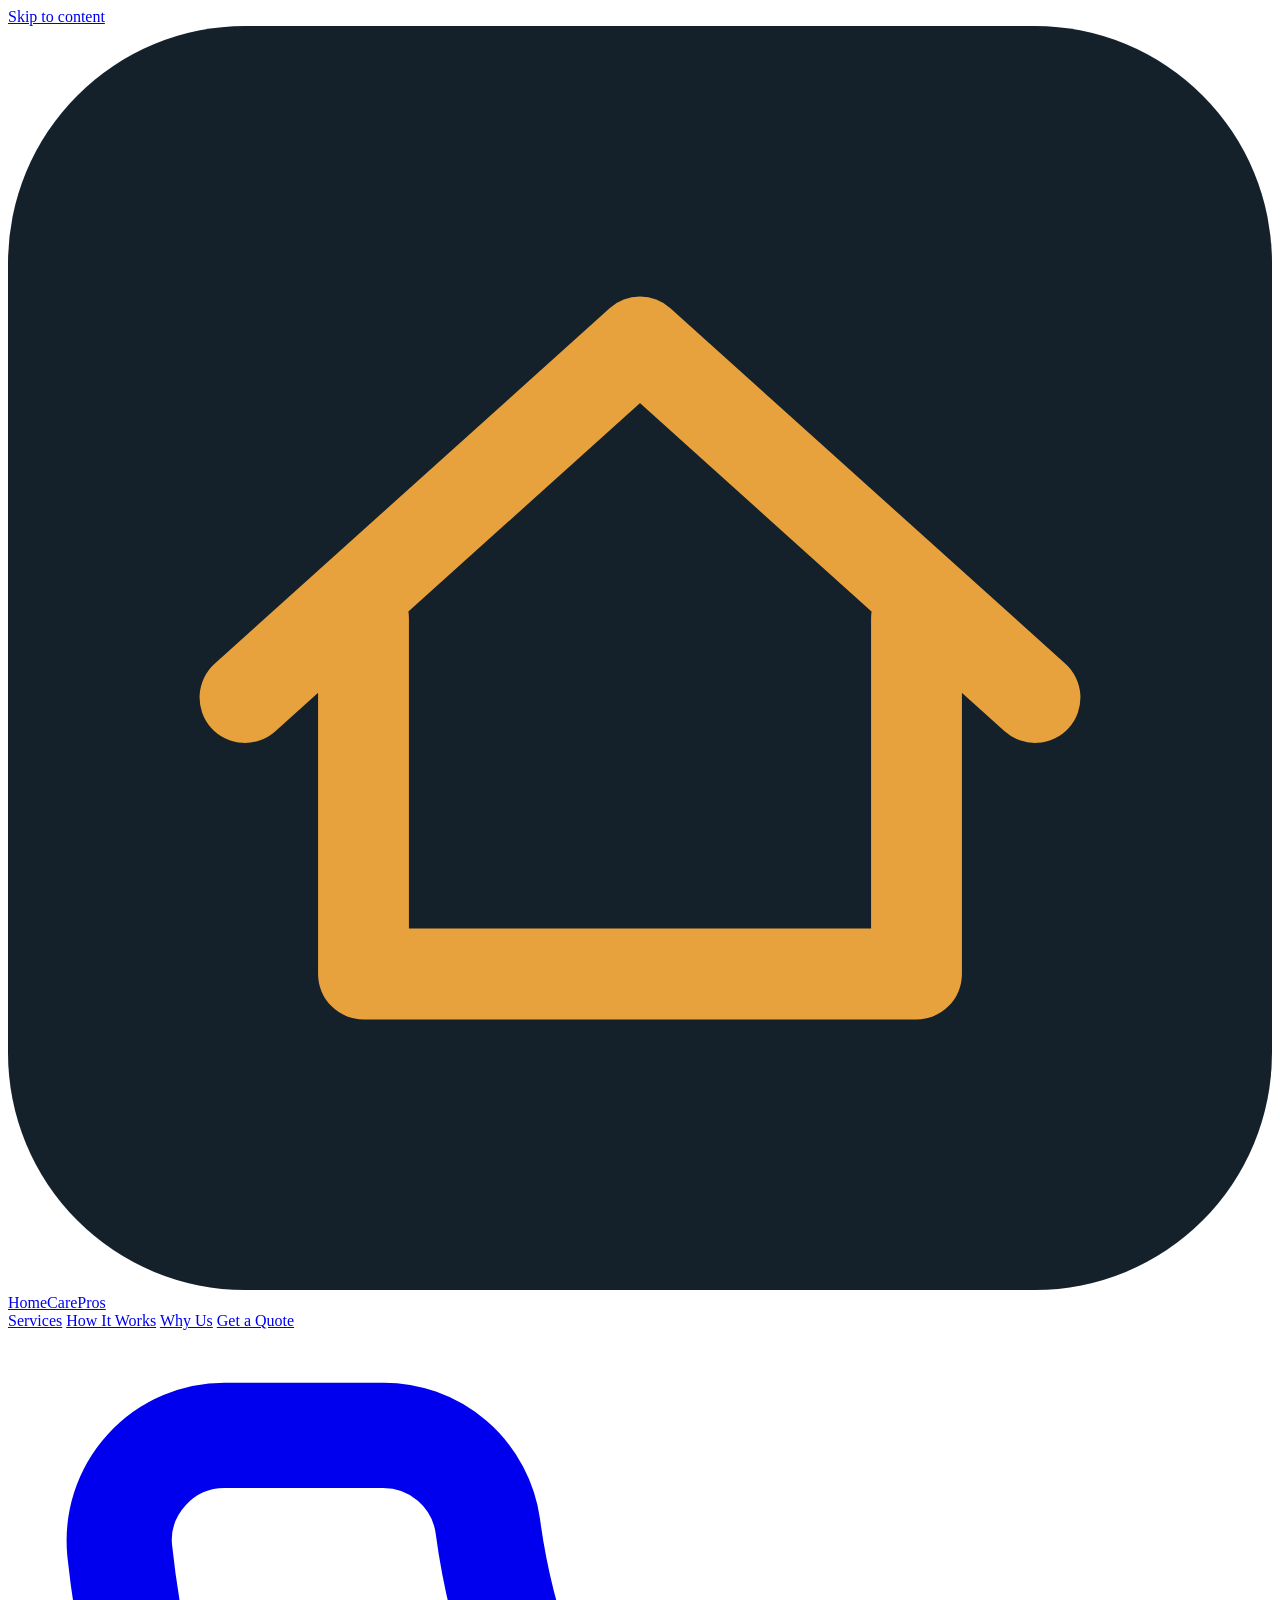
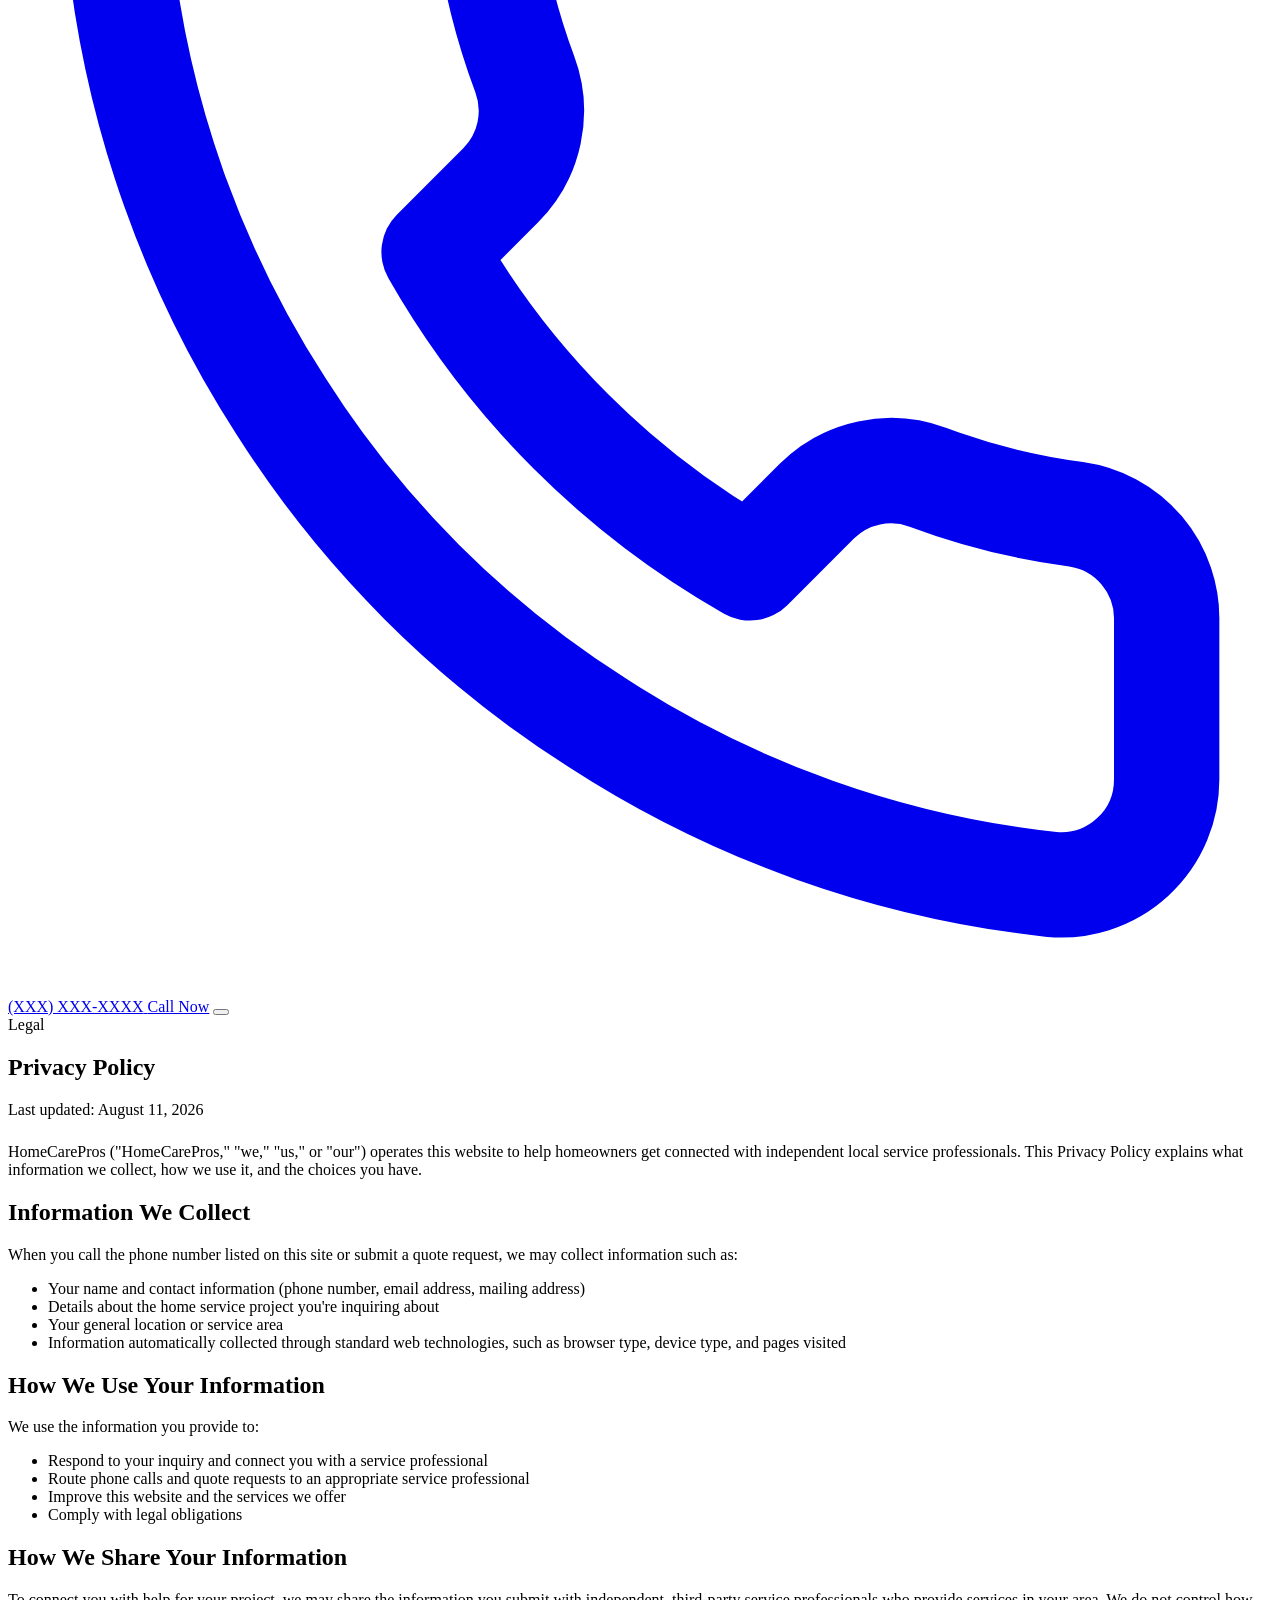
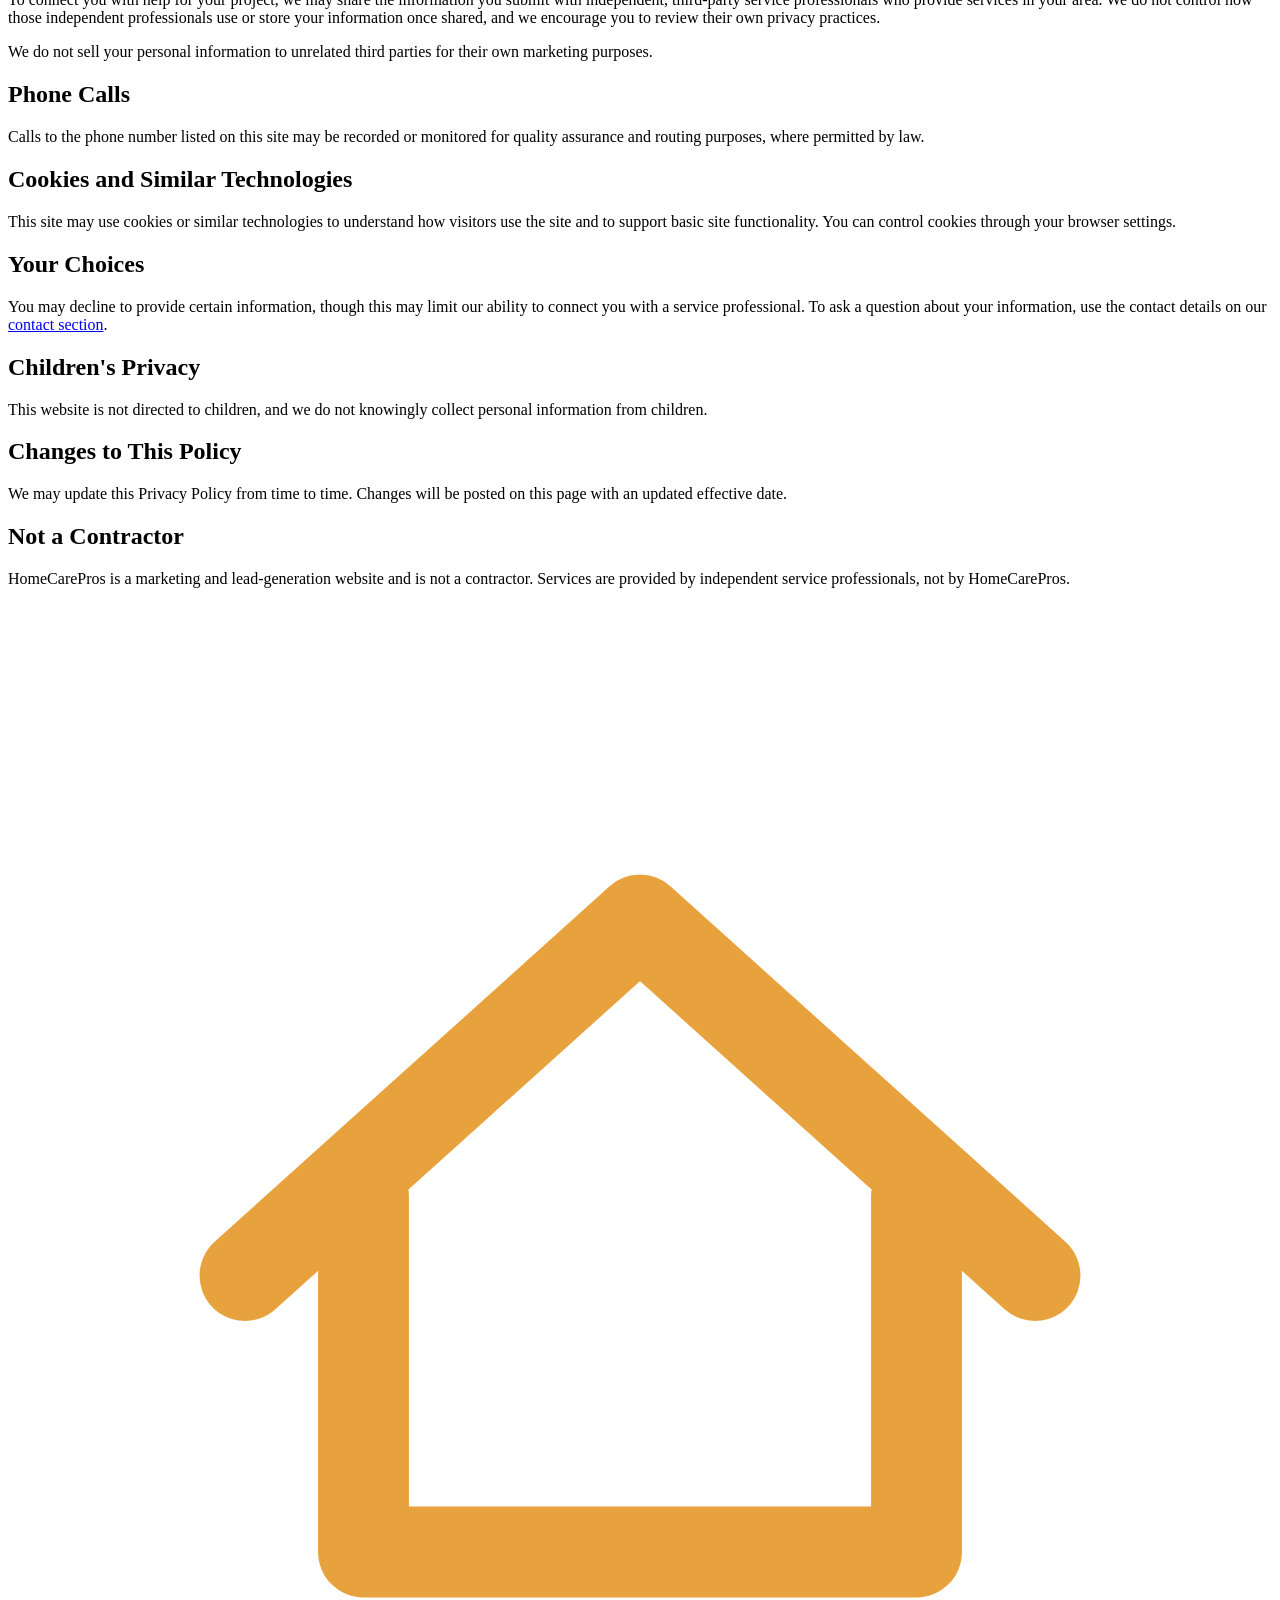
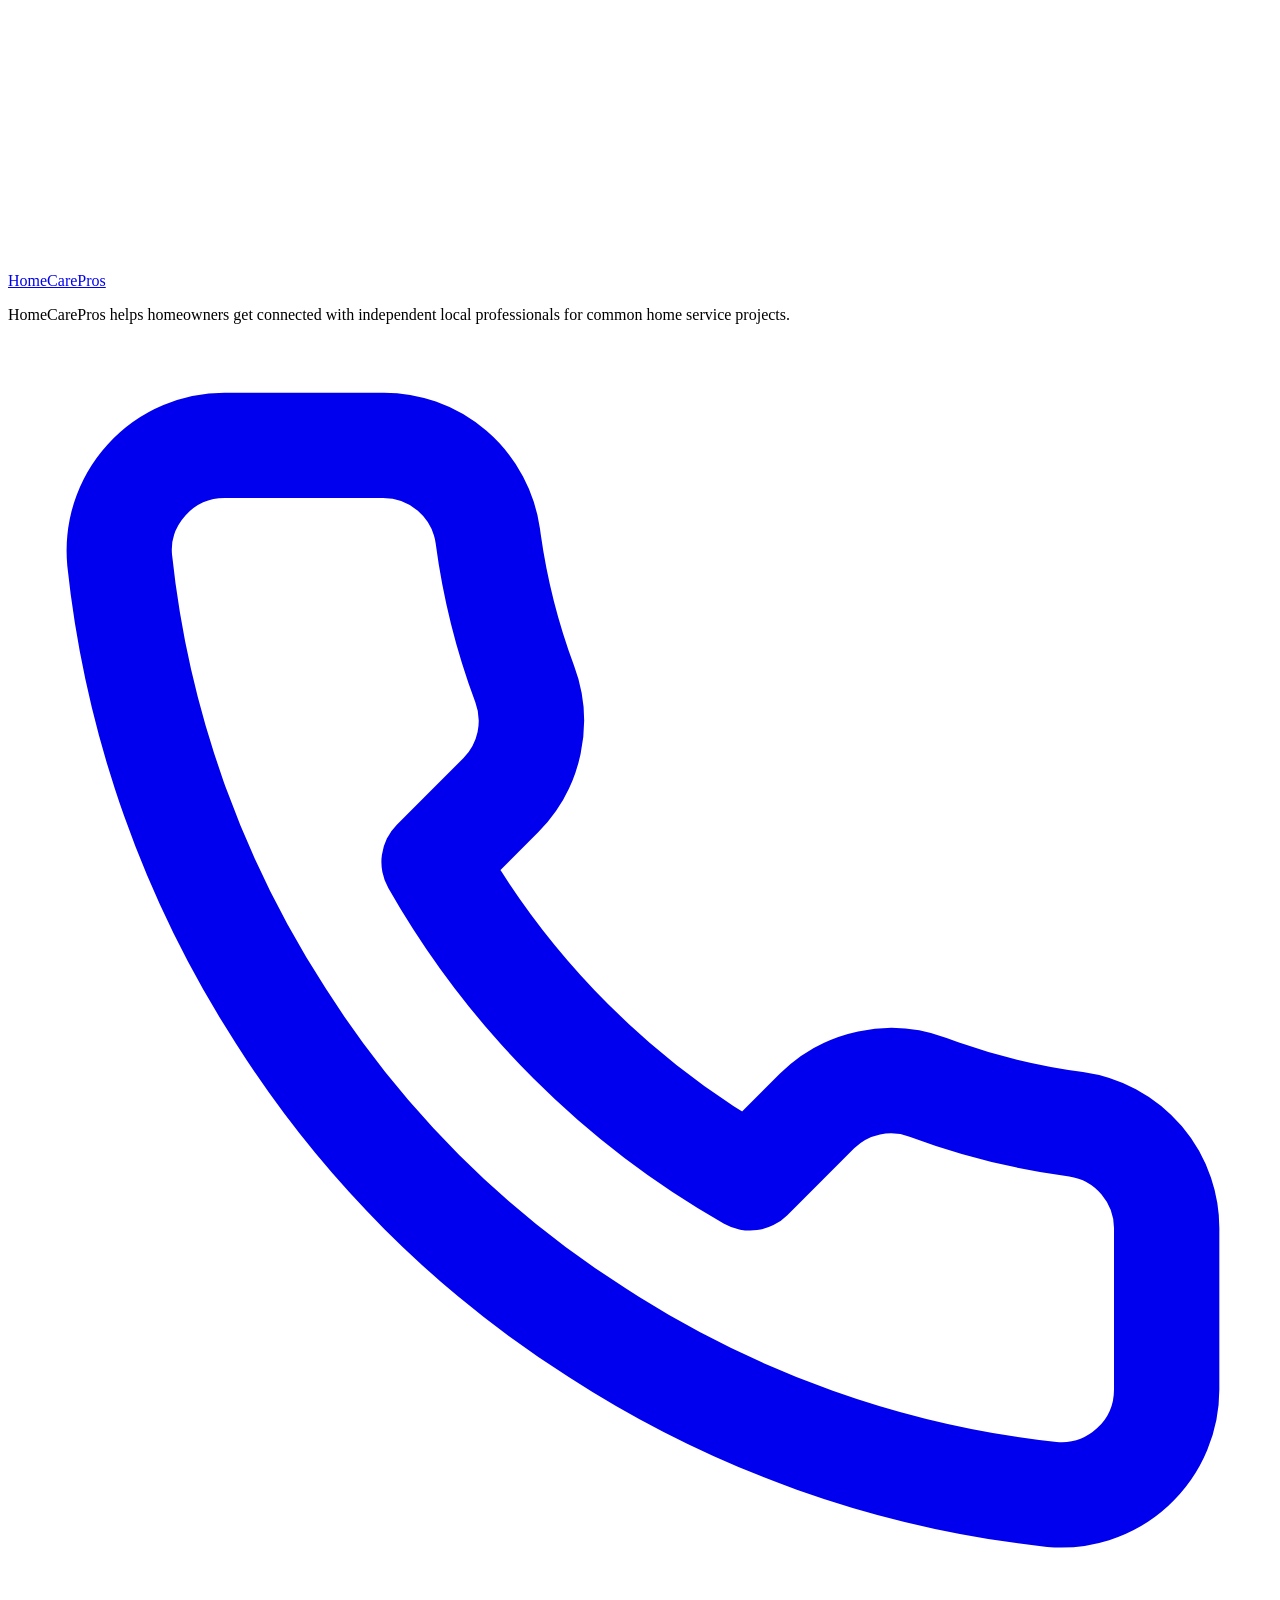
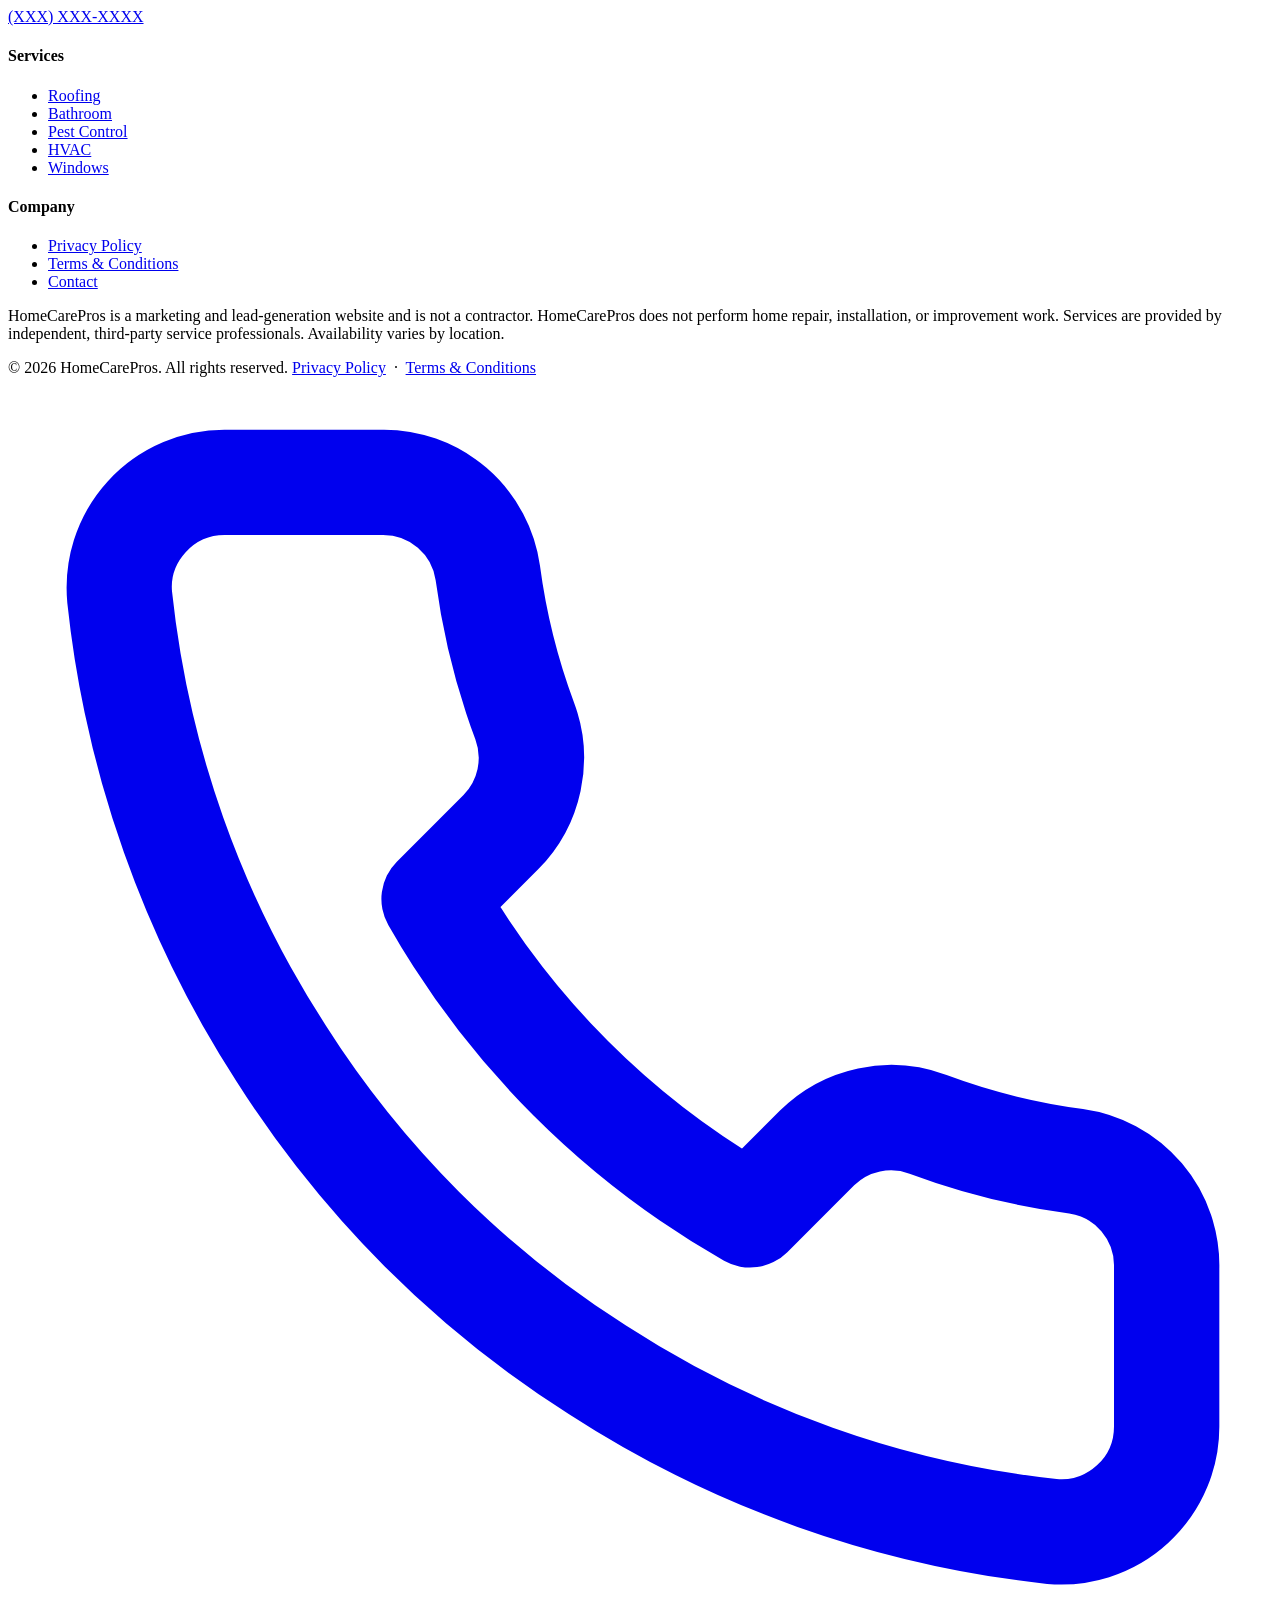
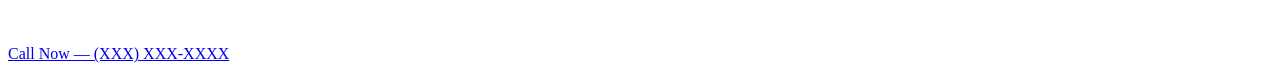
==== privacy-policy.html @ f00d0949 "Add files via upload" ====
<!DOCTYPE html>
<html lang="en">
<head>
<meta charset="UTF-8">
<meta name="viewport" content="width=device-width, initial-scale=1.0">
<title>Privacy Policy | HomeCarePros</title>
<meta name="description" content="Read the HomeCarePros privacy policy to learn what information we collect, how it's used, and how it may be shared with independent service professionals.">
<link rel="canonical" href="https://www.homecarepros.example/privacy-policy.html">
<meta name="robots" content="index, follow">

<link rel="icon" href="data:image/svg+xml,<svg xmlns=%22http://www.w3.org/2000/svg%22 viewBox=%220 0 32 32%22><rect width=%2232%22 height=%2232%22 rx=%226%22 fill=%22%2314212b%22/><path d=%22M6 17 16 8l10 9M9 15v9h14v-9%22 stroke=%22%23e8a23d%22 stroke-width=%222.3%22 fill=%22none%22 stroke-linecap=%22round%22 stroke-linejoin=%22round%22/></svg>">

<link rel="preconnect" href="https://fonts.googleapis.com">
<link rel="preconnect" href="https://fonts.gstatic.com" crossorigin>
<link href="https://fonts.googleapis.com/css2?family=Space+Grotesk:wght@500;600;700&family=Inter:wght@400;500;600&family=IBM+Plex+Mono:wght@500;600;700&display=swap" rel="stylesheet">

<link rel="stylesheet" href="css/style.css">
</head>
<body>

<a href="#main" class="visually-hidden">Skip to content</a>

<header class="site-header">
  <div class="container">
    <a href="index.html" class="logo" aria-label="HomeCarePros home">
      <svg class="logo-mark" viewBox="0 0 32 32" fill="none" xmlns="http://www.w3.org/2000/svg" aria-hidden="true">
        <rect width="32" height="32" rx="6" fill="#14212b"/>
        <path d="M6 17 16 8l10 9M9 15v9h14v-9" stroke="#e8a23d" stroke-width="2.3" fill="none" stroke-linecap="round" stroke-linejoin="round"/>
      </svg>
      HomeCarePros
    </a>

    <nav class="nav-menu" aria-label="Primary">
      <a href="index.html#services">Services</a>
      <a href="index.html#how-it-works">How It Works</a>
      <a href="index.html#why-us">Why Us</a>
      <a href="index.html#get-quote">Get a Quote</a>
    </nav>

    <div class="header-actions">
      <a class="header-phone" data-phone-link href="tel:+1XXXXXXXXXX">
        <svg viewBox="0 0 24 24" fill="none" stroke="currentColor" stroke-width="2" stroke-linecap="round" stroke-linejoin="round" aria-hidden="true"><path d="M22 16.92v3a2 2 0 0 1-2.18 2 19.79 19.79 0 0 1-8.63-3.07 19.5 19.5 0 0 1-6-6 19.79 19.79 0 0 1-3.07-8.67A2 2 0 0 1 4.11 2h3a2 2 0 0 1 2 1.72c.127.96.361 1.903.7 2.81a2 2 0 0 1-.45 2.11L8.09 9.91a16 16 0 0 0 6 6l1.27-1.27a2 2 0 0 1 2.11-.45c.907.339 1.85.573 2.81.7A2 2 0 0 1 22 16.92z"/></svg>
        <span data-phone-number>(XXX) XXX-XXXX</span>
      </a>
      <a href="index.html#get-quote" class="btn btn-primary">Call Now</a>
      <button class="nav-toggle" aria-label="Toggle menu" aria-expanded="false">
        <span></span><span></span><span></span>
      </button>
    </div>
  </div>
</header>

<main id="main">
<section class="legal-page">
  <div class="container">
    <span class="eyebrow">Legal</span>
    <h1>Privacy Policy</h1>
    <p class="updated">Last updated: August 11, 2026</p>

    <p style="margin-top:24px;">HomeCarePros ("HomeCarePros," "we," "us," or "our") operates this website to help homeowners get connected with independent local service professionals. This Privacy Policy explains what information we collect, how we use it, and the choices you have.</p>

    <h2>Information We Collect</h2>
    <p>When you call the phone number listed on this site or submit a quote request, we may collect information such as:</p>
    <ul>
      <li>Your name and contact information (phone number, email address, mailing address)</li>
      <li>Details about the home service project you're inquiring about</li>
      <li>Your general location or service area</li>
      <li>Information automatically collected through standard web technologies, such as browser type, device type, and pages visited</li>
    </ul>

    <h2>How We Use Your Information</h2>
    <p>We use the information you provide to:</p>
    <ul>
      <li>Respond to your inquiry and connect you with a service professional</li>
      <li>Route phone calls and quote requests to an appropriate service professional</li>
      <li>Improve this website and the services we offer</li>
      <li>Comply with legal obligations</li>
    </ul>

    <h2>How We Share Your Information</h2>
    <p>To connect you with help for your project, we may share the information you submit with independent, third-party service professionals who provide services in your area. We do not control how those independent professionals use or store your information once shared, and we encourage you to review their own privacy practices.</p>
    <p>We do not sell your personal information to unrelated third parties for their own marketing purposes.</p>

    <h2>Phone Calls</h2>
    <p>Calls to the phone number listed on this site may be recorded or monitored for quality assurance and routing purposes, where permitted by law.</p>

    <h2>Cookies and Similar Technologies</h2>
    <p>This site may use cookies or similar technologies to understand how visitors use the site and to support basic site functionality. You can control cookies through your browser settings.</p>

    <h2>Your Choices</h2>
    <p>You may decline to provide certain information, though this may limit our ability to connect you with a service professional. To ask a question about your information, use the contact details on our <a class="inline-link" href="index.html#get-quote">contact section</a>.</p>

    <h2>Children's Privacy</h2>
    <p>This website is not directed to children, and we do not knowingly collect personal information from children.</p>

    <h2>Changes to This Policy</h2>
    <p>We may update this Privacy Policy from time to time. Changes will be posted on this page with an updated effective date.</p>

    <h2>Not a Contractor</h2>
    <p>HomeCarePros is a marketing and lead-generation website and is not a contractor. Services are provided by independent service professionals, not by HomeCarePros.</p>
  </div>
</section>
</main>

<footer class="site-footer">
  <div class="container">
    <div class="footer-grid">
      <div class="footer-brand">
        <a href="index.html" class="logo" aria-label="HomeCarePros home">
          <svg class="logo-mark" viewBox="0 0 32 32" fill="none" xmlns="http://www.w3.org/2000/svg" aria-hidden="true">
            <rect width="32" height="32" rx="6" fill="#fbfaf7" fill-opacity="0.08"/>
            <path d="M6 17 16 8l10 9M9 15v9h14v-9" stroke="#e8a23d" stroke-width="2.3" fill="none" stroke-linecap="round" stroke-linejoin="round"/>
          </svg>
          HomeCarePros
        </a>
        <p>HomeCarePros helps homeowners get connected with independent local professionals for common home service projects.</p>
        <a class="footer-phone" data-phone-link href="tel:+1XXXXXXXXXX">
          <svg viewBox="0 0 24 24" fill="none" stroke="currentColor" stroke-width="2" stroke-linecap="round" stroke-linejoin="round" aria-hidden="true"><path d="M22 16.92v3a2 2 0 0 1-2.18 2 19.79 19.79 0 0 1-8.63-3.07 19.5 19.5 0 0 1-6-6 19.79 19.79 0 0 1-3.07-8.67A2 2 0 0 1 4.11 2h3a2 2 0 0 1 2 1.72c.127.96.361 1.903.7 2.81a2 2 0 0 1-.45 2.11L8.09 9.91a16 16 0 0 0 6 6l1.27-1.27a2 2 0 0 1 2.11-.45c.907.339 1.85.573 2.81.7A2 2 0 0 1 22 16.92z"/></svg>
          <span data-phone-number>(XXX) XXX-XXXX</span>
        </a>
      </div>

      <div class="footer-col">
        <h4>Services</h4>
        <ul>
          <li><a href="index.html#services">Roofing</a></li>
          <li><a href="index.html#services">Bathroom</a></li>
          <li><a href="index.html#services">Pest Control</a></li>
          <li><a href="index.html#services">HVAC</a></li>
          <li><a href="index.html#services">Windows</a></li>
        </ul>
      </div>

      <div class="footer-col">
        <h4>Company</h4>
        <ul>
          <li><a href="privacy-policy.html">Privacy Policy</a></li>
          <li><a href="terms-conditions.html">Terms &amp; Conditions</a></li>
          <li><a href="index.html#get-quote">Contact</a></li>
        </ul>
      </div>
    </div>

    <p class="footer-disclaimer">HomeCarePros is a marketing and lead-generation website and is not a contractor. HomeCarePros does not perform home repair, installation, or improvement work. Services are provided by independent, third-party service professionals. Availability varies by location.</p>

    <div class="footer-bottom">
      <span>&copy; <span data-current-year>2026</span> HomeCarePros. All rights reserved.</span>
      <span><a href="privacy-policy.html">Privacy Policy</a> &nbsp;·&nbsp; <a href="terms-conditions.html">Terms &amp; Conditions</a></span>
    </div>
  </div>
</footer>

<div class="sticky-call-bar">
  <a href="tel:+1XXXXXXXXXX" data-phone-link>
    <svg viewBox="0 0 24 24" fill="none" stroke="currentColor" stroke-width="2" stroke-linecap="round" stroke-linejoin="round" aria-hidden="true"><path d="M22 16.92v3a2 2 0 0 1-2.18 2 19.79 19.79 0 0 1-8.63-3.07 19.5 19.5 0 0 1-6-6 19.79 19.79 0 0 1-3.07-8.67A2 2 0 0 1 4.11 2h3a2 2 0 0 1 2 1.72c.127.96.361 1.903.7 2.81a2 2 0 0 1-.45 2.11L8.09 9.91a16 16 0 0 0 6 6l1.27-1.27a2 2 0 0 1 2.11-.45c.907.339 1.85.573 2.81.7A2 2 0 0 1 22 16.92z"/></svg>
    Call Now — <span data-phone-number>(XXX) XXX-XXXX</span>
  </a>
</div>

<script src="js/config.js"></script>
<script src="js/main.js"></script>
</body>
</html>
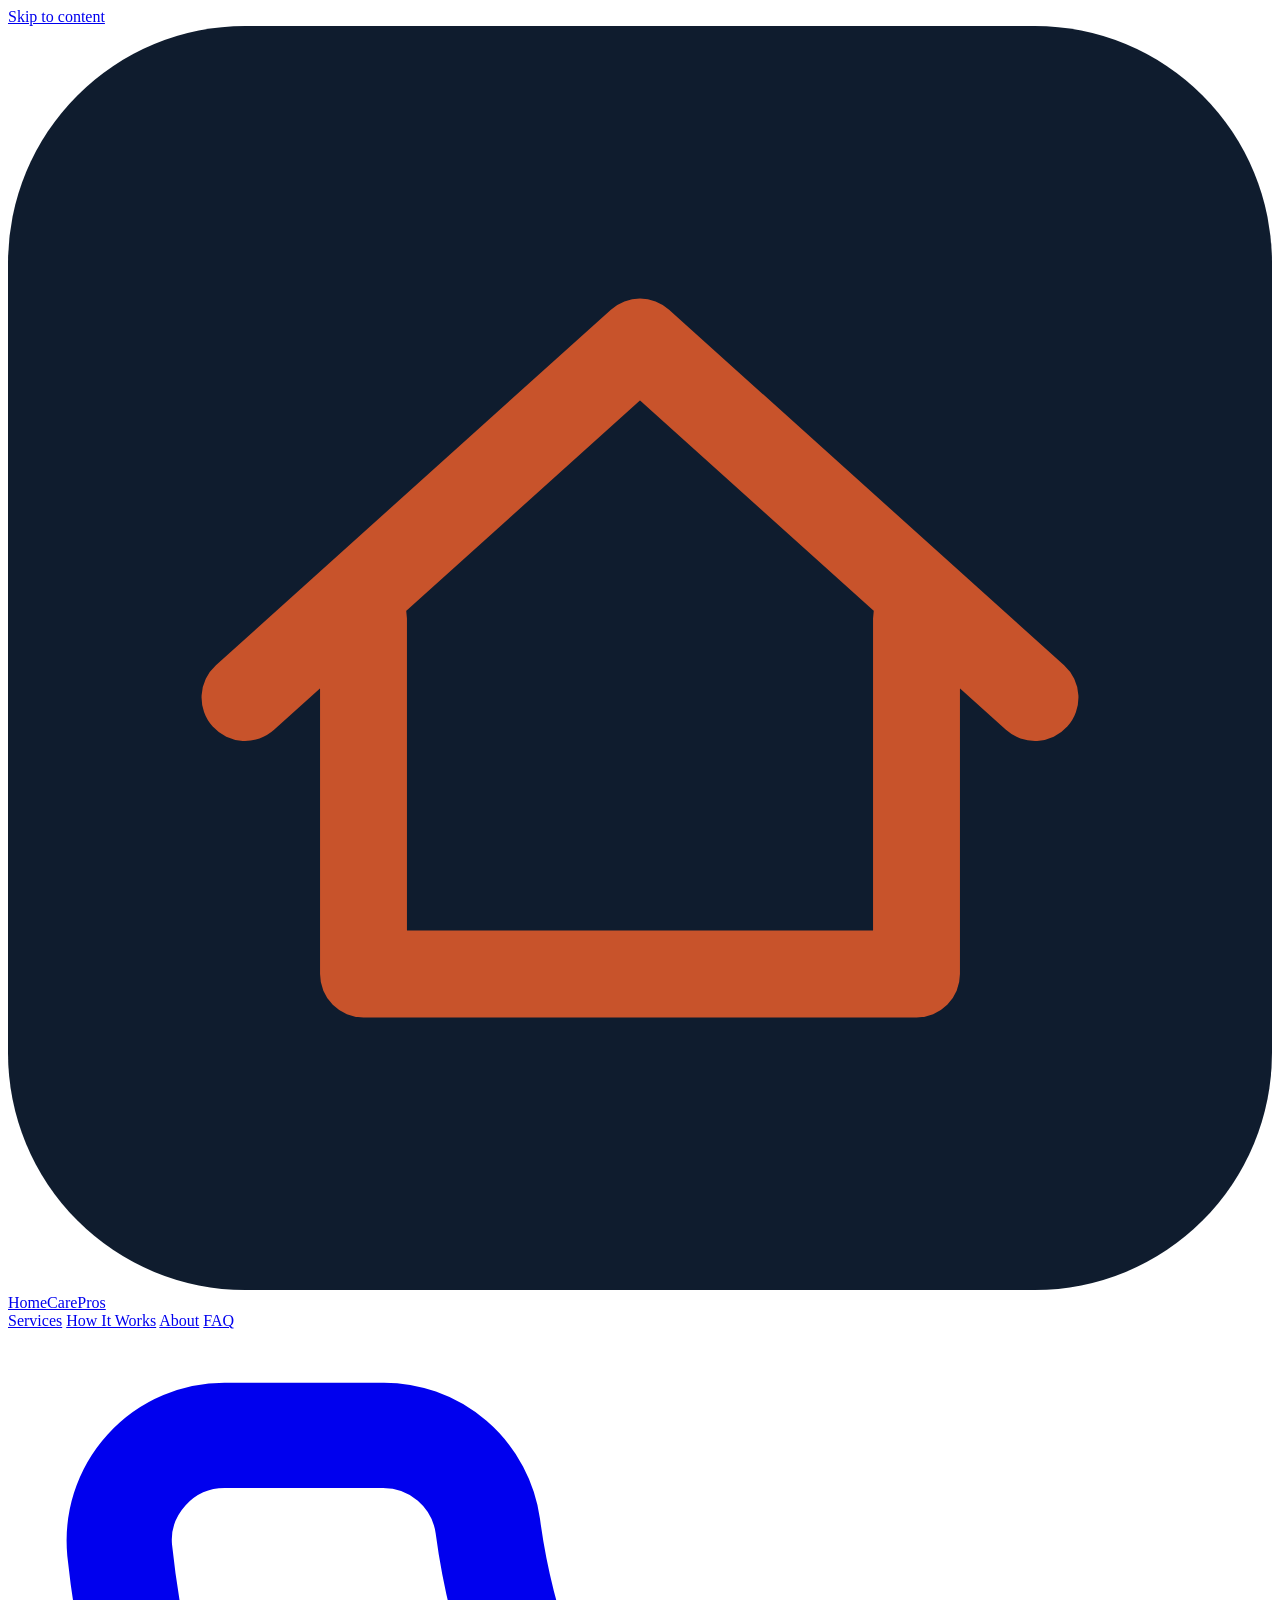
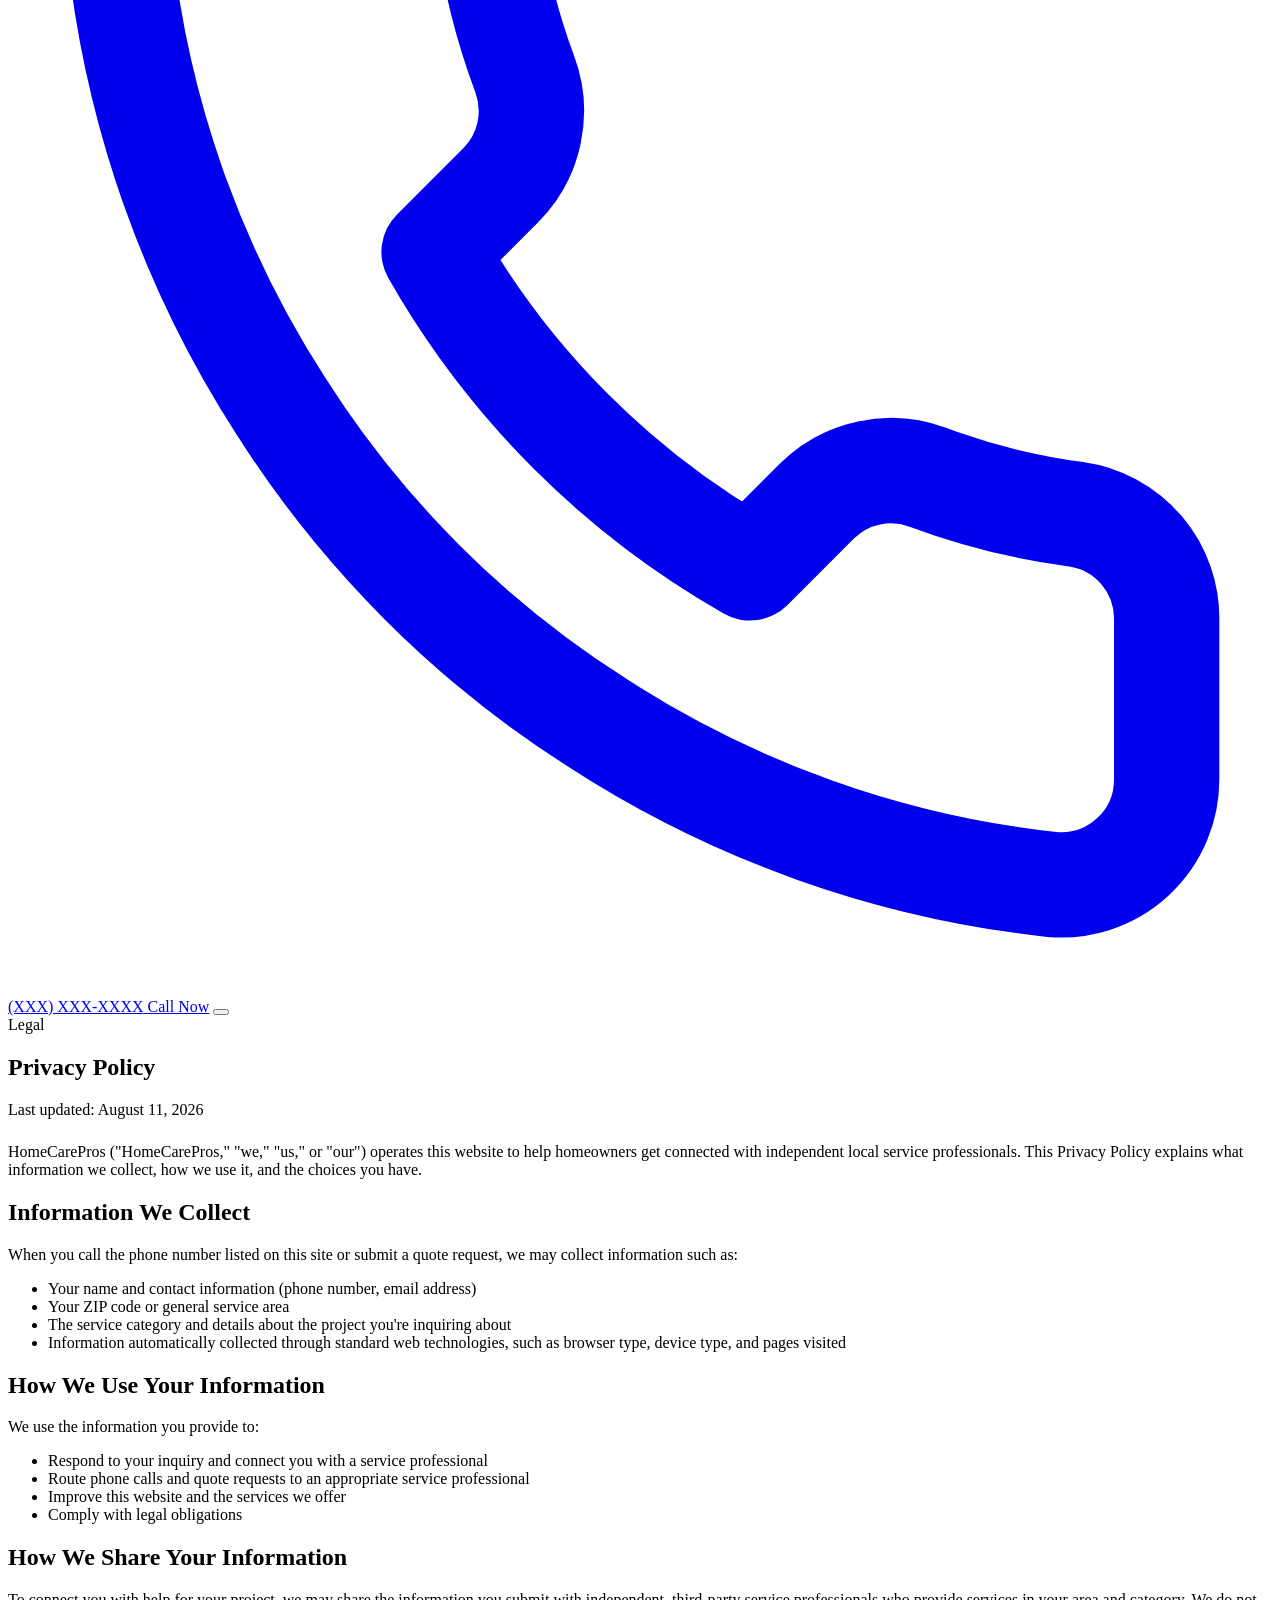
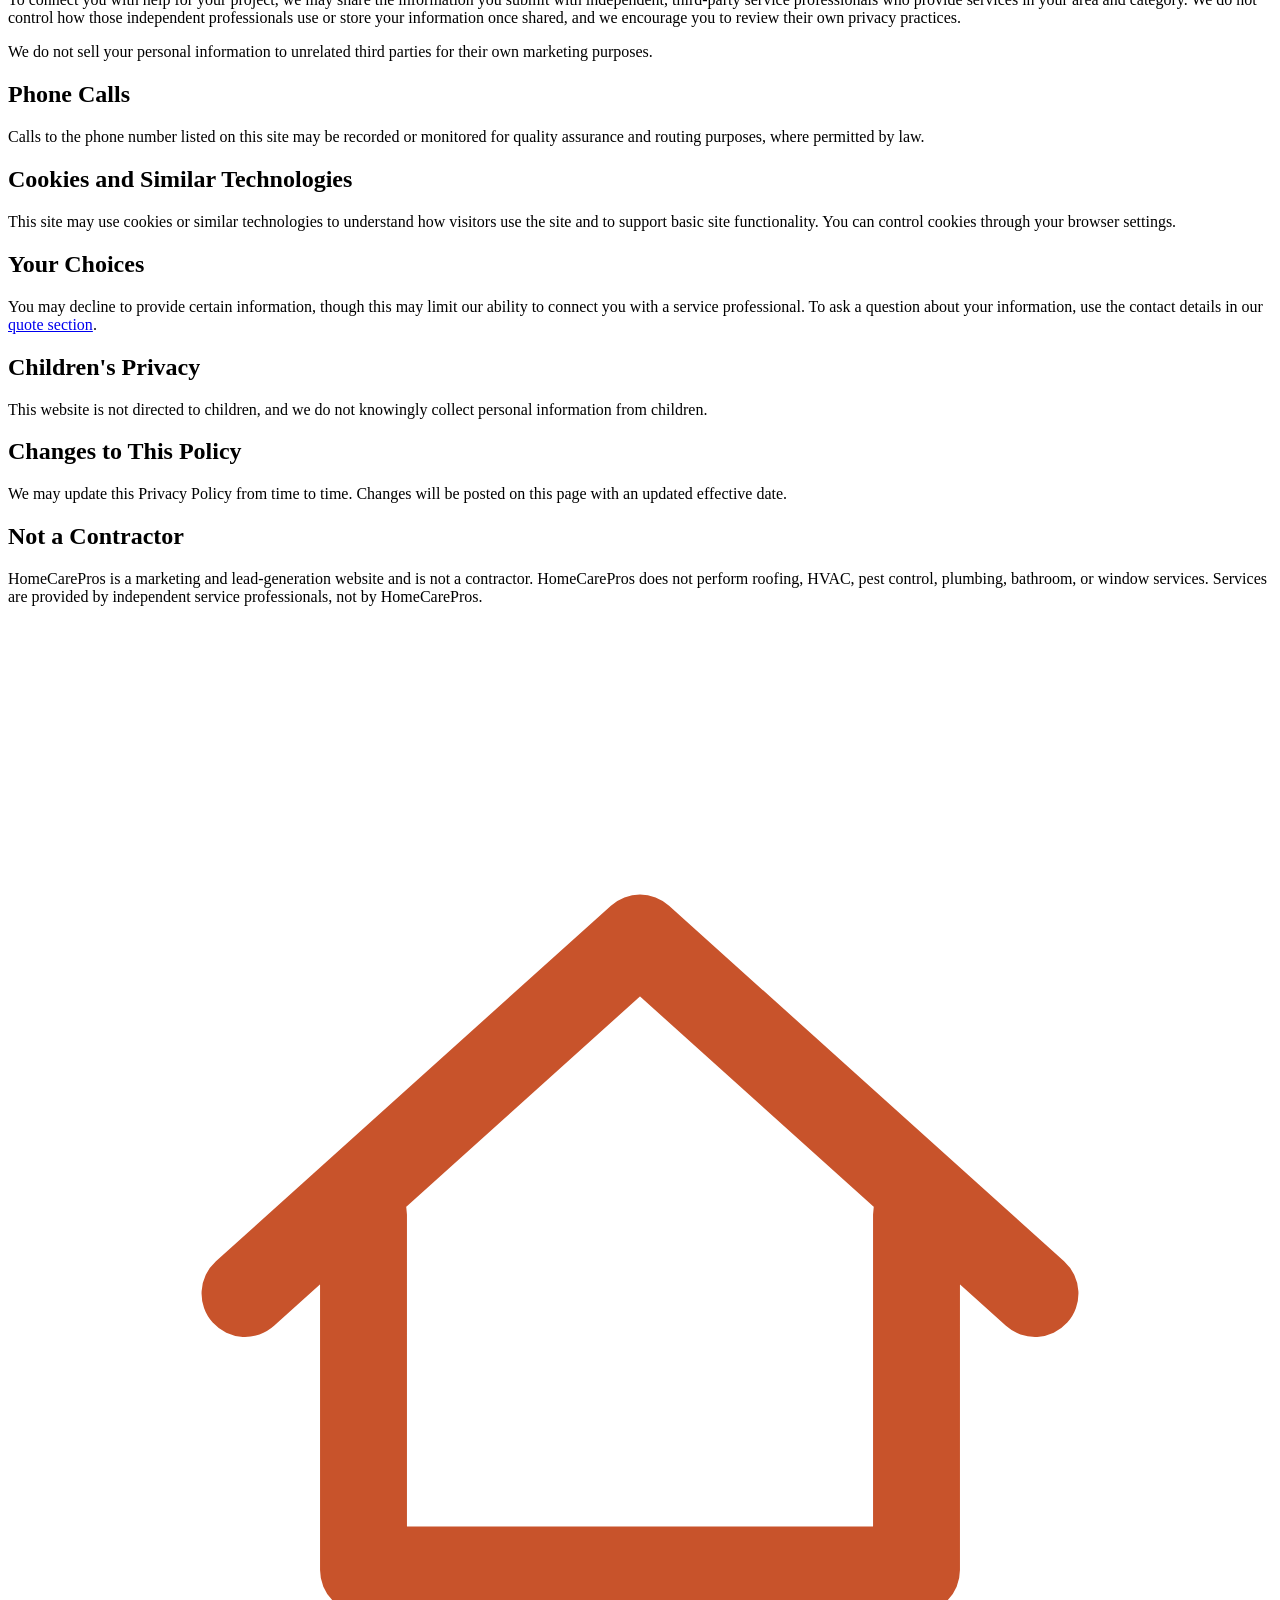
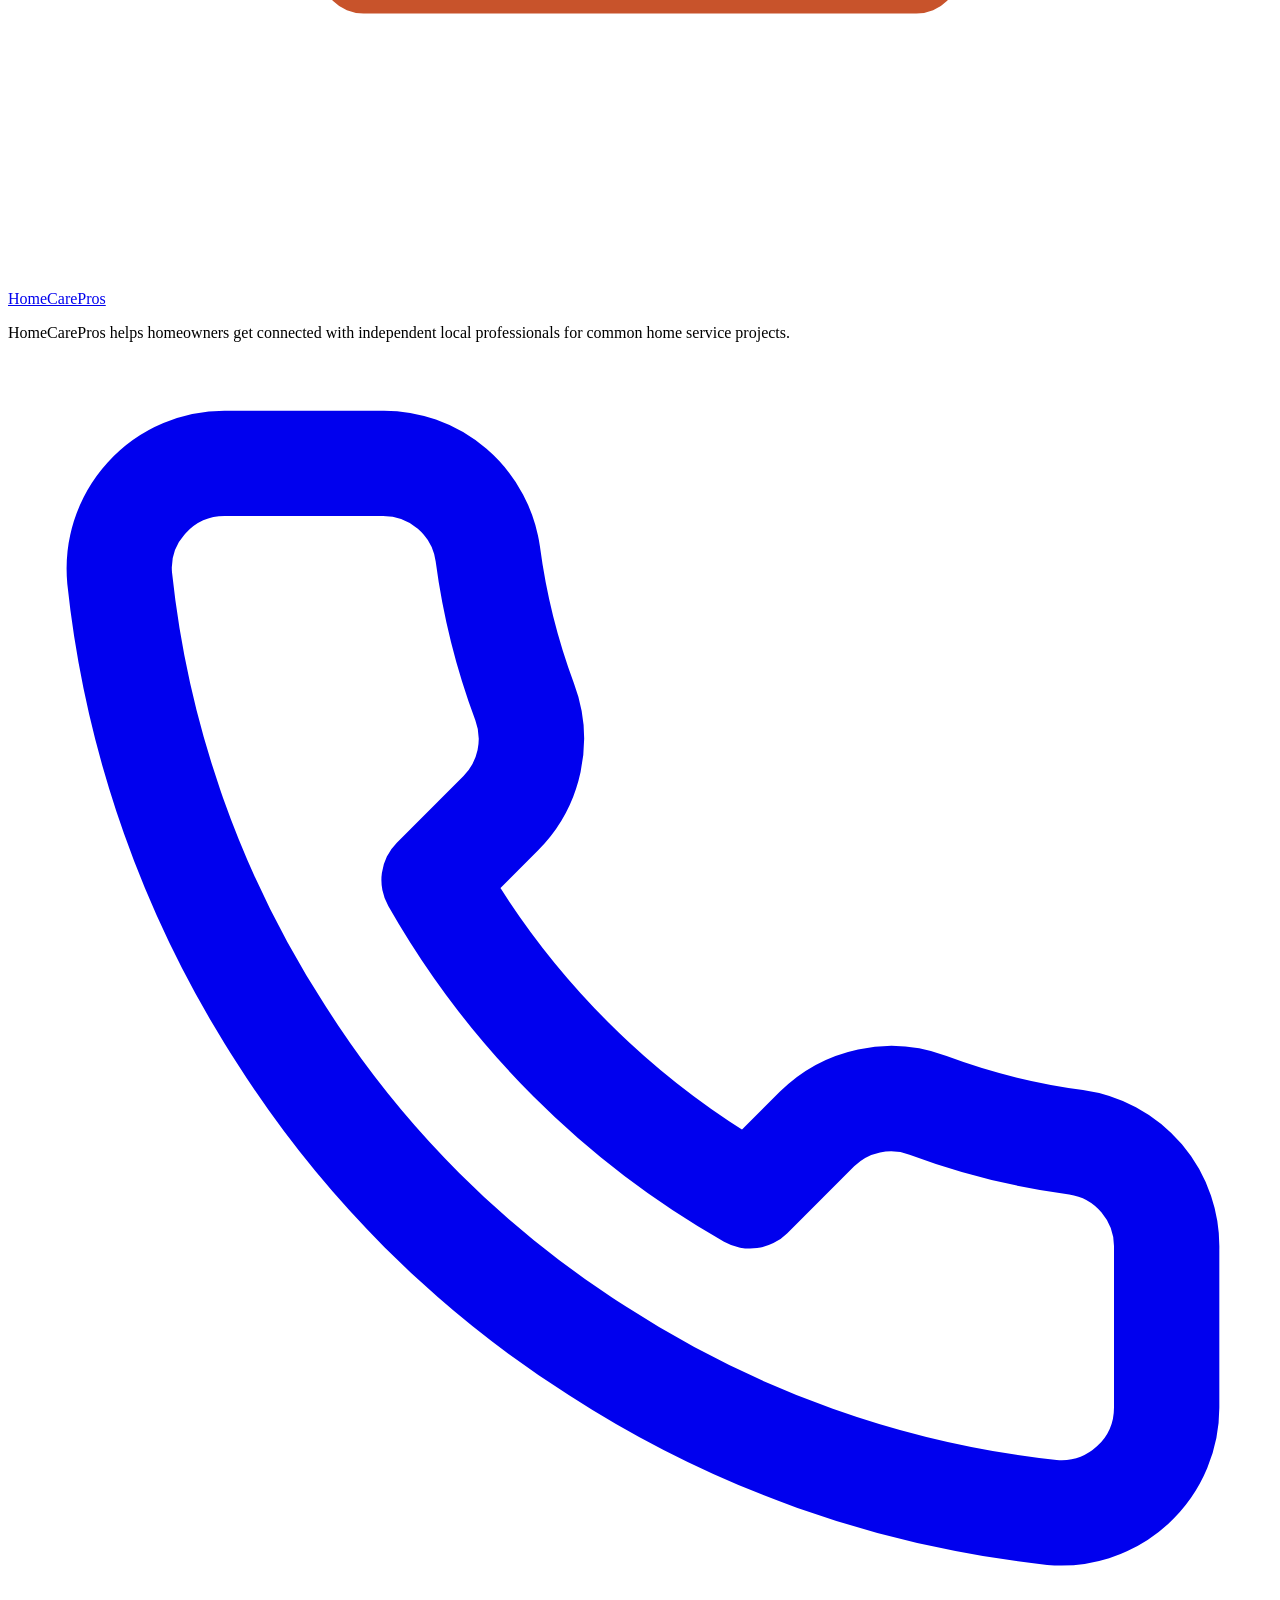
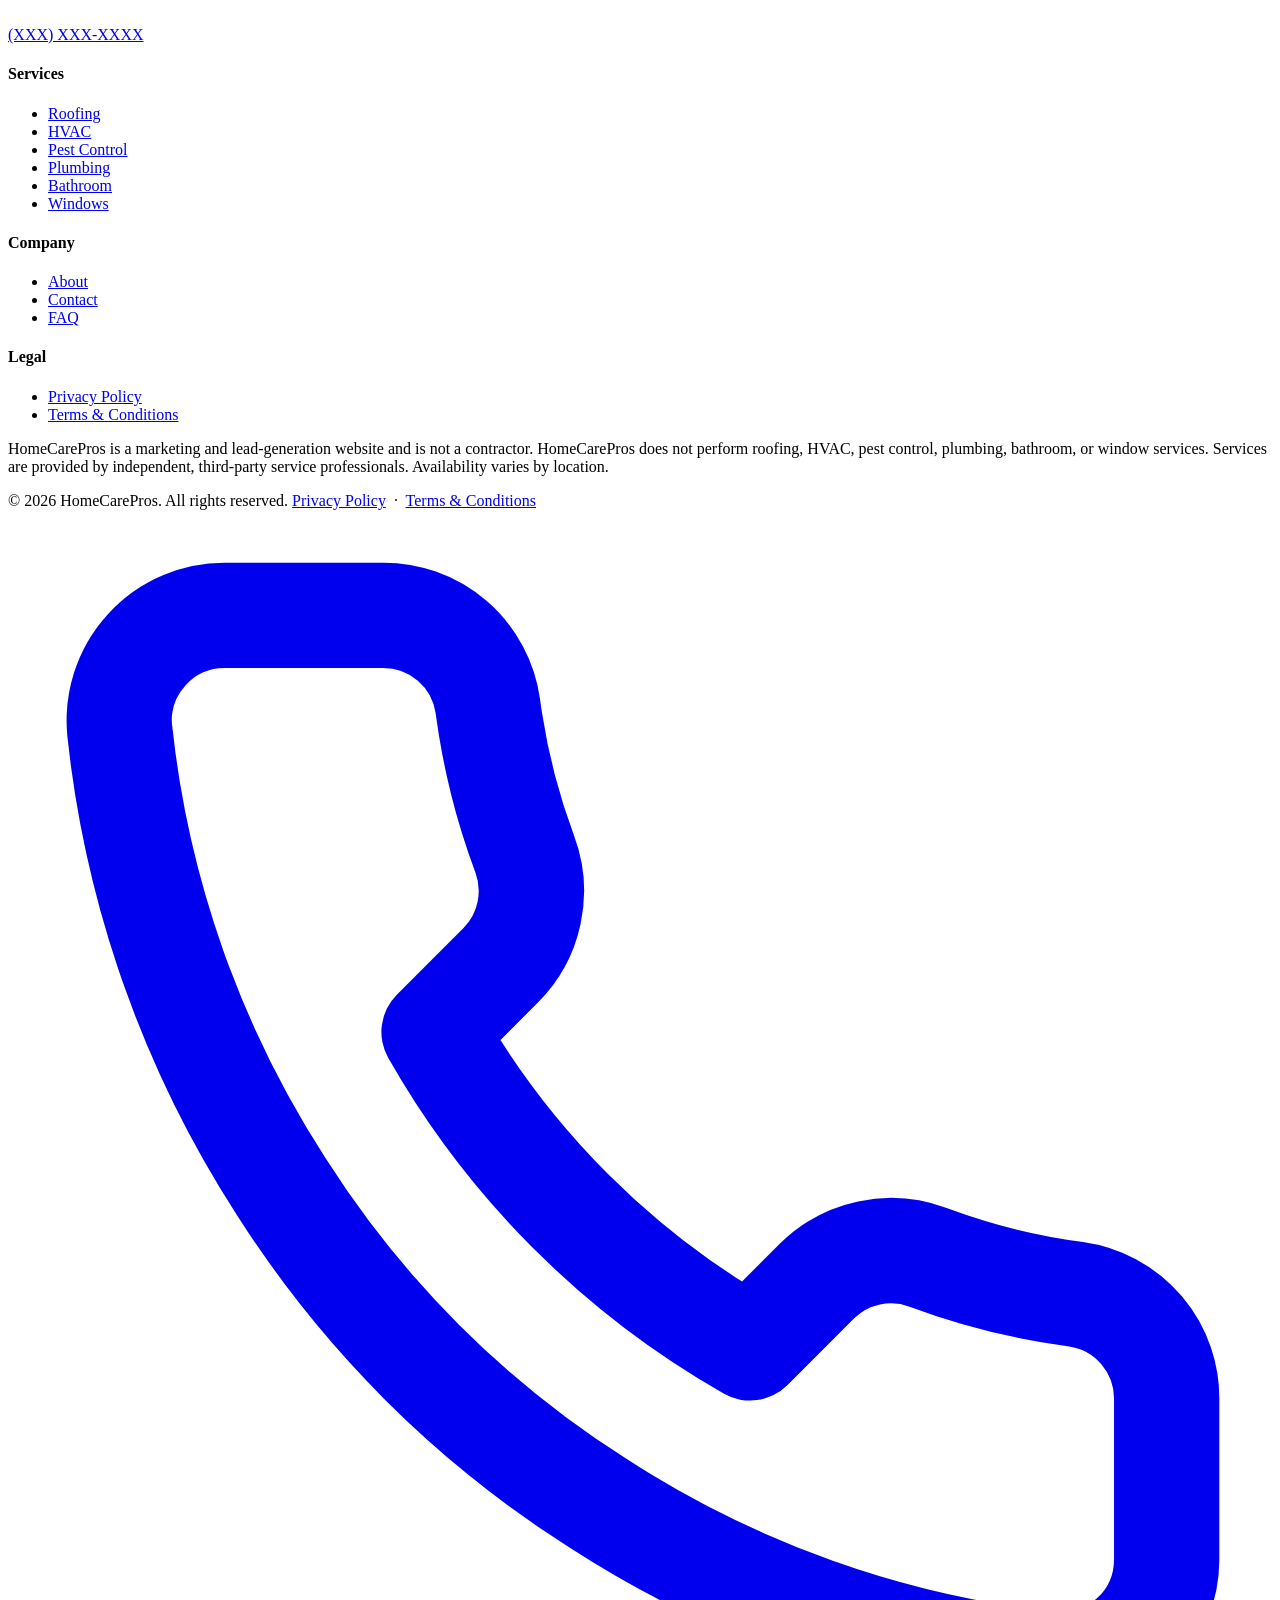
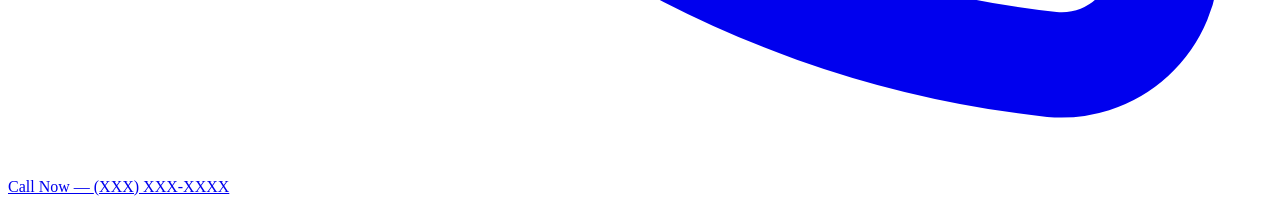
==== commit 36969bed: "Add files via upload" ====
--- a/privacy-policy.html
+++ b/privacy-policy.html
@@ -8,11 +8,11 @@
 <link rel="canonical" href="https://www.homecarepros.example/privacy-policy.html">
 <meta name="robots" content="index, follow">
 
-<link rel="icon" href="data:image/svg+xml,<svg xmlns=%22http://www.w3.org/2000/svg%22 viewBox=%220 0 32 32%22><rect width=%2232%22 height=%2232%22 rx=%226%22 fill=%22%2314212b%22/><path d=%22M6 17 16 8l10 9M9 15v9h14v-9%22 stroke=%22%23e8a23d%22 stroke-width=%222.3%22 fill=%22none%22 stroke-linecap=%22round%22 stroke-linejoin=%22round%22/></svg>">
+<link rel="icon" href="data:image/svg+xml,<svg xmlns=%22http://www.w3.org/2000/svg%22 viewBox=%220 0 32 32%22><rect width=%2232%22 height=%2232%22 rx=%226%22 fill=%22%230f1c2e%22/><path d=%22M6 17 16 8l10 9M9 15v9h14v-9%22 stroke=%22%23c8532b%22 stroke-width=%222.2%22 fill=%22none%22 stroke-linecap=%22round%22 stroke-linejoin=%22round%22/></svg>">
 
 <link rel="preconnect" href="https://fonts.googleapis.com">
 <link rel="preconnect" href="https://fonts.gstatic.com" crossorigin>
-<link href="https://fonts.googleapis.com/css2?family=Space+Grotesk:wght@500;600;700&family=Inter:wght@400;500;600&family=IBM+Plex+Mono:wght@500;600;700&display=swap" rel="stylesheet">
+<link href="https://fonts.googleapis.com/css2?family=Source+Serif+4:opsz,wght@8..60,500;8..60,600;8..60,700&family=Inter:wght@400;500;600;700&family=IBM+Plex+Mono:wght@500;600;700&display=swap" rel="stylesheet">
 
 <link rel="stylesheet" href="css/style.css">
 </head>
@@ -24,8 +24,8 @@
   <div class="container">
     <a href="index.html" class="logo" aria-label="HomeCarePros home">
       <svg class="logo-mark" viewBox="0 0 32 32" fill="none" xmlns="http://www.w3.org/2000/svg" aria-hidden="true">
-        <rect width="32" height="32" rx="6" fill="#14212b"/>
-        <path d="M6 17 16 8l10 9M9 15v9h14v-9" stroke="#e8a23d" stroke-width="2.3" fill="none" stroke-linecap="round" stroke-linejoin="round"/>
+        <rect width="32" height="32" rx="6" fill="#0f1c2e"/>
+        <path d="M6 17 16 8l10 9M9 15v9h14v-9" stroke="#c8532b" stroke-width="2.2" fill="none" stroke-linecap="round" stroke-linejoin="round"/>
       </svg>
       HomeCarePros
     </a>
@@ -33,8 +33,8 @@
     <nav class="nav-menu" aria-label="Primary">
       <a href="index.html#services">Services</a>
       <a href="index.html#how-it-works">How It Works</a>
-      <a href="index.html#why-us">Why Us</a>
-      <a href="index.html#get-quote">Get a Quote</a>
+      <a href="index.html#about">About</a>
+      <a href="index.html#faq">FAQ</a>
     </nav>
 
     <div class="header-actions">
@@ -42,7 +42,7 @@
         <svg viewBox="0 0 24 24" fill="none" stroke="currentColor" stroke-width="2" stroke-linecap="round" stroke-linejoin="round" aria-hidden="true"><path d="M22 16.92v3a2 2 0 0 1-2.18 2 19.79 19.79 0 0 1-8.63-3.07 19.5 19.5 0 0 1-6-6 19.79 19.79 0 0 1-3.07-8.67A2 2 0 0 1 4.11 2h3a2 2 0 0 1 2 1.72c.127.96.361 1.903.7 2.81a2 2 0 0 1-.45 2.11L8.09 9.91a16 16 0 0 0 6 6l1.27-1.27a2 2 0 0 1 2.11-.45c.907.339 1.85.573 2.81.7A2 2 0 0 1 22 16.92z"/></svg>
         <span data-phone-number>(XXX) XXX-XXXX</span>
       </a>
-      <a href="index.html#get-quote" class="btn btn-primary">Call Now</a>
+      <a href="index.html#quote" class="btn btn-accent">Call Now</a>
       <button class="nav-toggle" aria-label="Toggle menu" aria-expanded="false">
         <span></span><span></span><span></span>
       </button>
@@ -62,9 +62,9 @@
     <h2>Information We Collect</h2>
     <p>When you call the phone number listed on this site or submit a quote request, we may collect information such as:</p>
     <ul>
-      <li>Your name and contact information (phone number, email address, mailing address)</li>
-      <li>Details about the home service project you're inquiring about</li>
-      <li>Your general location or service area</li>
+      <li>Your name and contact information (phone number, email address)</li>
+      <li>Your ZIP code or general service area</li>
+      <li>The service category and details about the project you're inquiring about</li>
       <li>Information automatically collected through standard web technologies, such as browser type, device type, and pages visited</li>
     </ul>
 
@@ -78,7 +78,7 @@
     </ul>
 
     <h2>How We Share Your Information</h2>
-    <p>To connect you with help for your project, we may share the information you submit with independent, third-party service professionals who provide services in your area. We do not control how those independent professionals use or store your information once shared, and we encourage you to review their own privacy practices.</p>
+    <p>To connect you with help for your project, we may share the information you submit with independent, third-party service professionals who provide services in your area and category. We do not control how those independent professionals use or store your information once shared, and we encourage you to review their own privacy practices.</p>
     <p>We do not sell your personal information to unrelated third parties for their own marketing purposes.</p>
 
     <h2>Phone Calls</h2>
@@ -88,7 +88,7 @@
     <p>This site may use cookies or similar technologies to understand how visitors use the site and to support basic site functionality. You can control cookies through your browser settings.</p>
 
     <h2>Your Choices</h2>
-    <p>You may decline to provide certain information, though this may limit our ability to connect you with a service professional. To ask a question about your information, use the contact details on our <a class="inline-link" href="index.html#get-quote">contact section</a>.</p>
+    <p>You may decline to provide certain information, though this may limit our ability to connect you with a service professional. To ask a question about your information, use the contact details in our <a class="inline-link" href="index.html#quote">quote section</a>.</p>
 
     <h2>Children's Privacy</h2>
     <p>This website is not directed to children, and we do not knowingly collect personal information from children.</p>
@@ -97,7 +97,7 @@
     <p>We may update this Privacy Policy from time to time. Changes will be posted on this page with an updated effective date.</p>
 
     <h2>Not a Contractor</h2>
-    <p>HomeCarePros is a marketing and lead-generation website and is not a contractor. Services are provided by independent service professionals, not by HomeCarePros.</p>
+    <p>HomeCarePros is a marketing and lead-generation website and is not a contractor. HomeCarePros does not perform roofing, HVAC, pest control, plumbing, bathroom, or window services. Services are provided by independent service professionals, not by HomeCarePros.</p>
   </div>
 </section>
 </main>
@@ -108,8 +108,8 @@
       <div class="footer-brand">
         <a href="index.html" class="logo" aria-label="HomeCarePros home">
           <svg class="logo-mark" viewBox="0 0 32 32" fill="none" xmlns="http://www.w3.org/2000/svg" aria-hidden="true">
-            <rect width="32" height="32" rx="6" fill="#fbfaf7" fill-opacity="0.08"/>
-            <path d="M6 17 16 8l10 9M9 15v9h14v-9" stroke="#e8a23d" stroke-width="2.3" fill="none" stroke-linecap="round" stroke-linejoin="round"/>
+            <rect width="32" height="32" rx="6" fill="#faf8f4" fill-opacity="0.08"/>
+            <path d="M6 17 16 8l10 9M9 15v9h14v-9" stroke="#c8532b" stroke-width="2.2" fill="none" stroke-linecap="round" stroke-linejoin="round"/>
           </svg>
           HomeCarePros
         </a>
@@ -124,9 +124,10 @@
         <h4>Services</h4>
         <ul>
           <li><a href="index.html#services">Roofing</a></li>
+          <li><a href="index.html#services">HVAC</a></li>
+          <li><a href="index.html#services">Pest Control</a></li>
+          <li><a href="index.html#services">Plumbing</a></li>
           <li><a href="index.html#services">Bathroom</a></li>
-          <li><a href="index.html#services">Pest Control</a></li>
-          <li><a href="index.html#services">HVAC</a></li>
           <li><a href="index.html#services">Windows</a></li>
         </ul>
       </div>
@@ -134,14 +135,22 @@
       <div class="footer-col">
         <h4>Company</h4>
         <ul>
+          <li><a href="index.html#about">About</a></li>
+          <li><a href="index.html#quote">Contact</a></li>
+          <li><a href="index.html#faq">FAQ</a></li>
+        </ul>
+      </div>
+
+      <div class="footer-col">
+        <h4>Legal</h4>
+        <ul>
           <li><a href="privacy-policy.html">Privacy Policy</a></li>
           <li><a href="terms-conditions.html">Terms &amp; Conditions</a></li>
-          <li><a href="index.html#get-quote">Contact</a></li>
         </ul>
       </div>
     </div>
 
-    <p class="footer-disclaimer">HomeCarePros is a marketing and lead-generation website and is not a contractor. HomeCarePros does not perform home repair, installation, or improvement work. Services are provided by independent, third-party service professionals. Availability varies by location.</p>
+    <p class="footer-disclaimer">HomeCarePros is a marketing and lead-generation website and is not a contractor. HomeCarePros does not perform roofing, HVAC, pest control, plumbing, bathroom, or window services. Services are provided by independent, third-party service professionals. Availability varies by location.</p>
 
     <div class="footer-bottom">
       <span>&copy; <span data-current-year>2026</span> HomeCarePros. All rights reserved.</span>
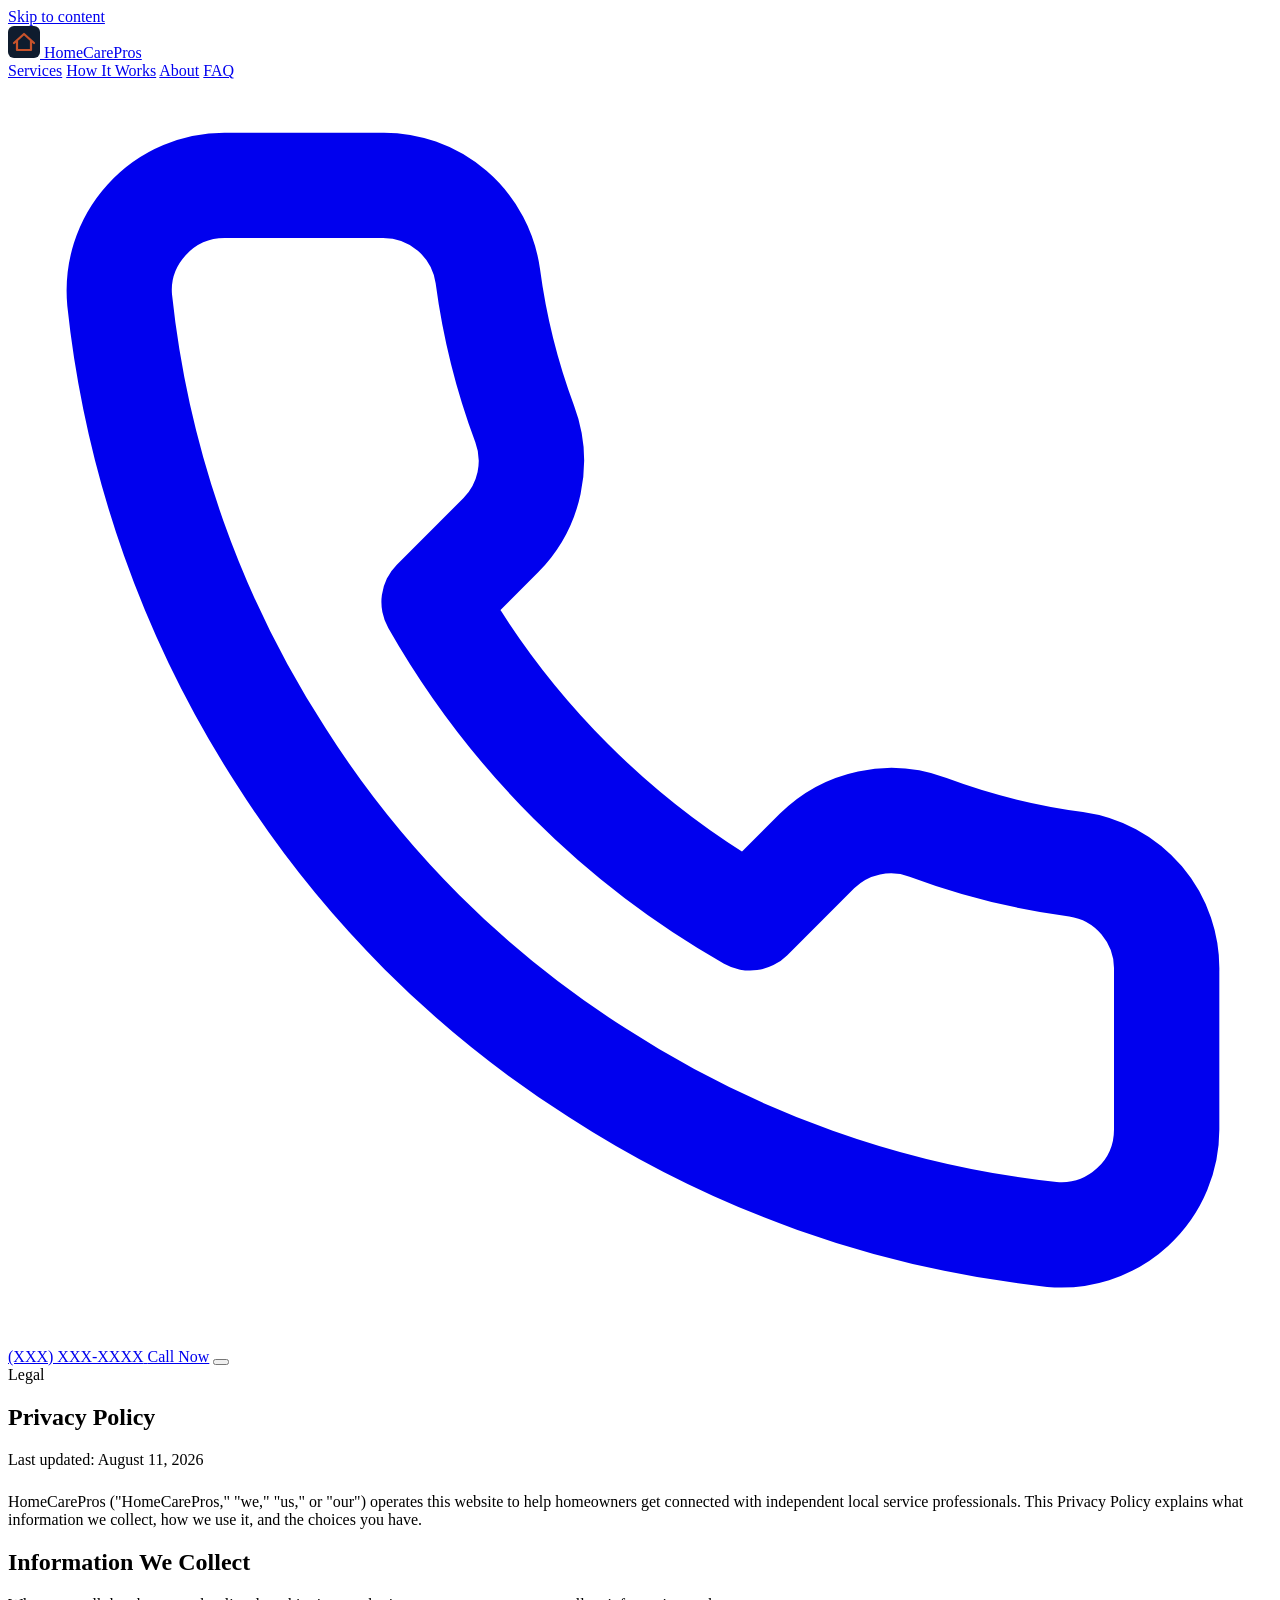
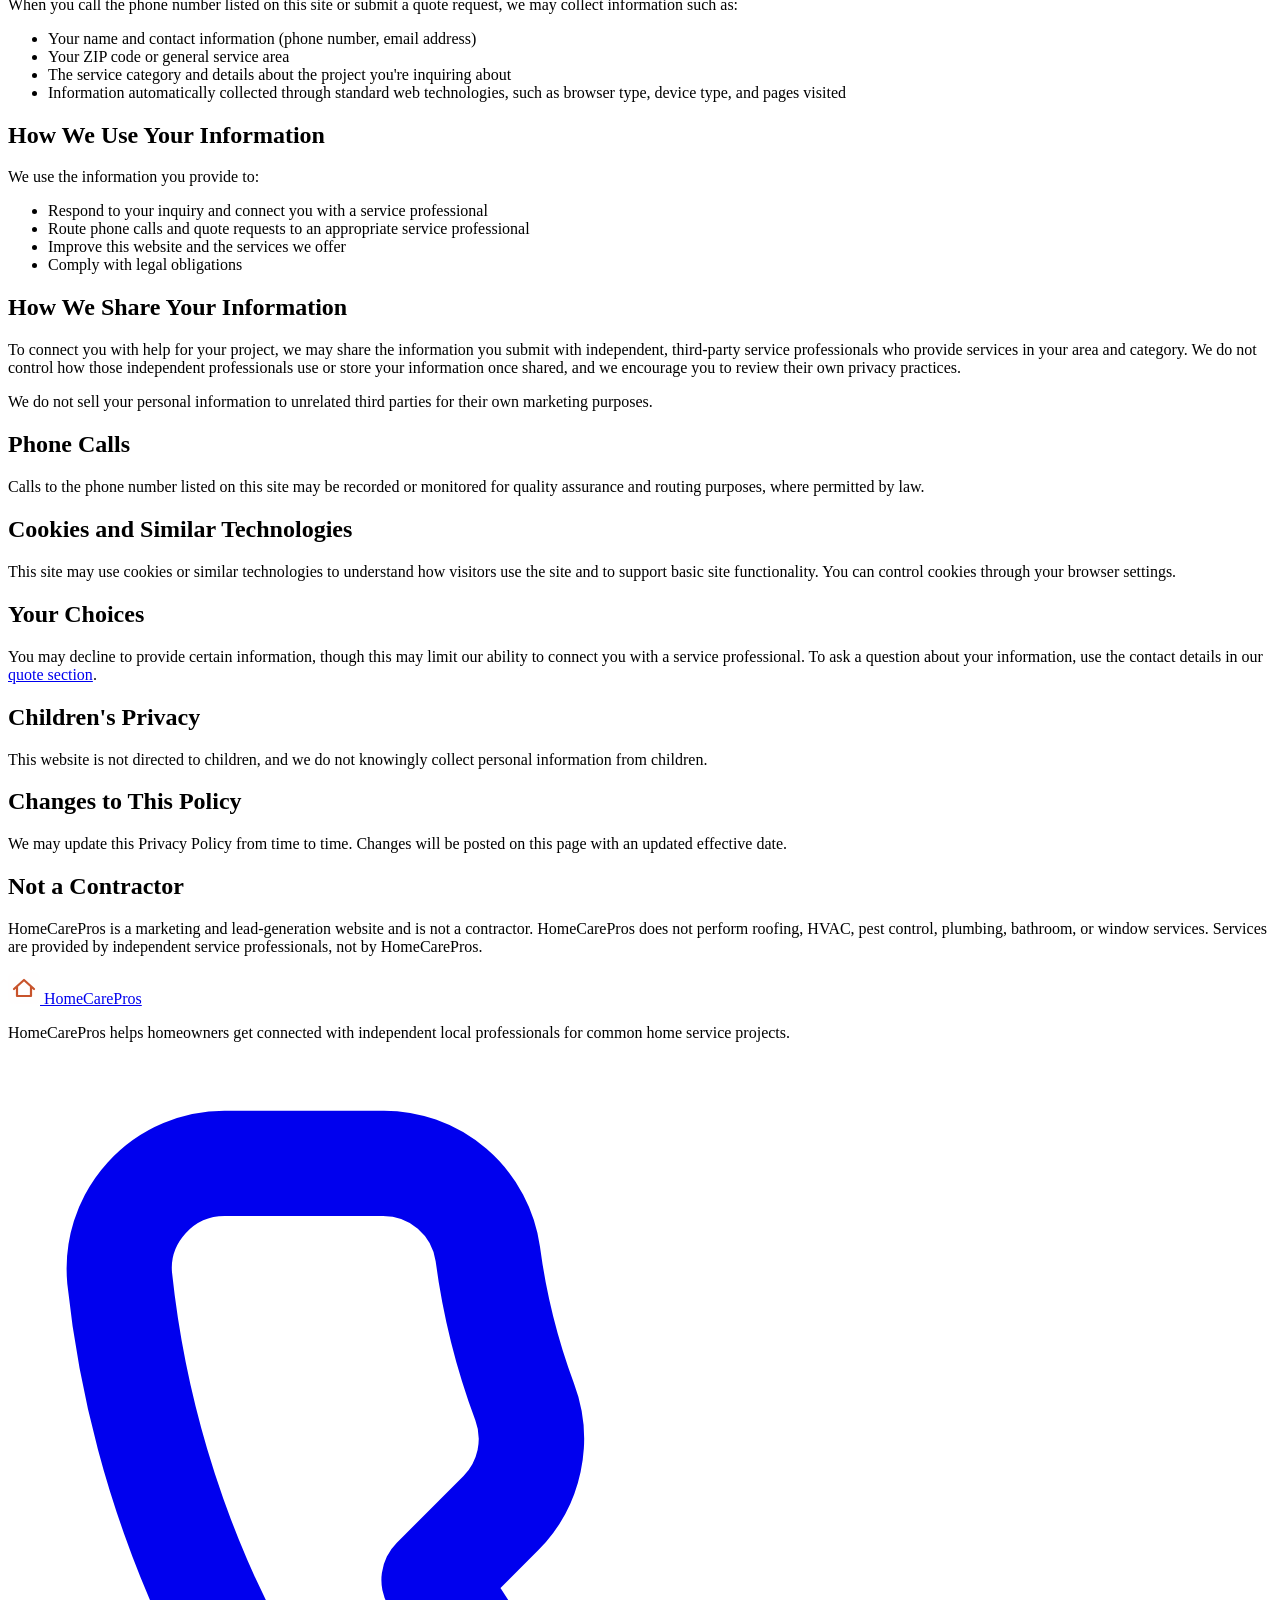
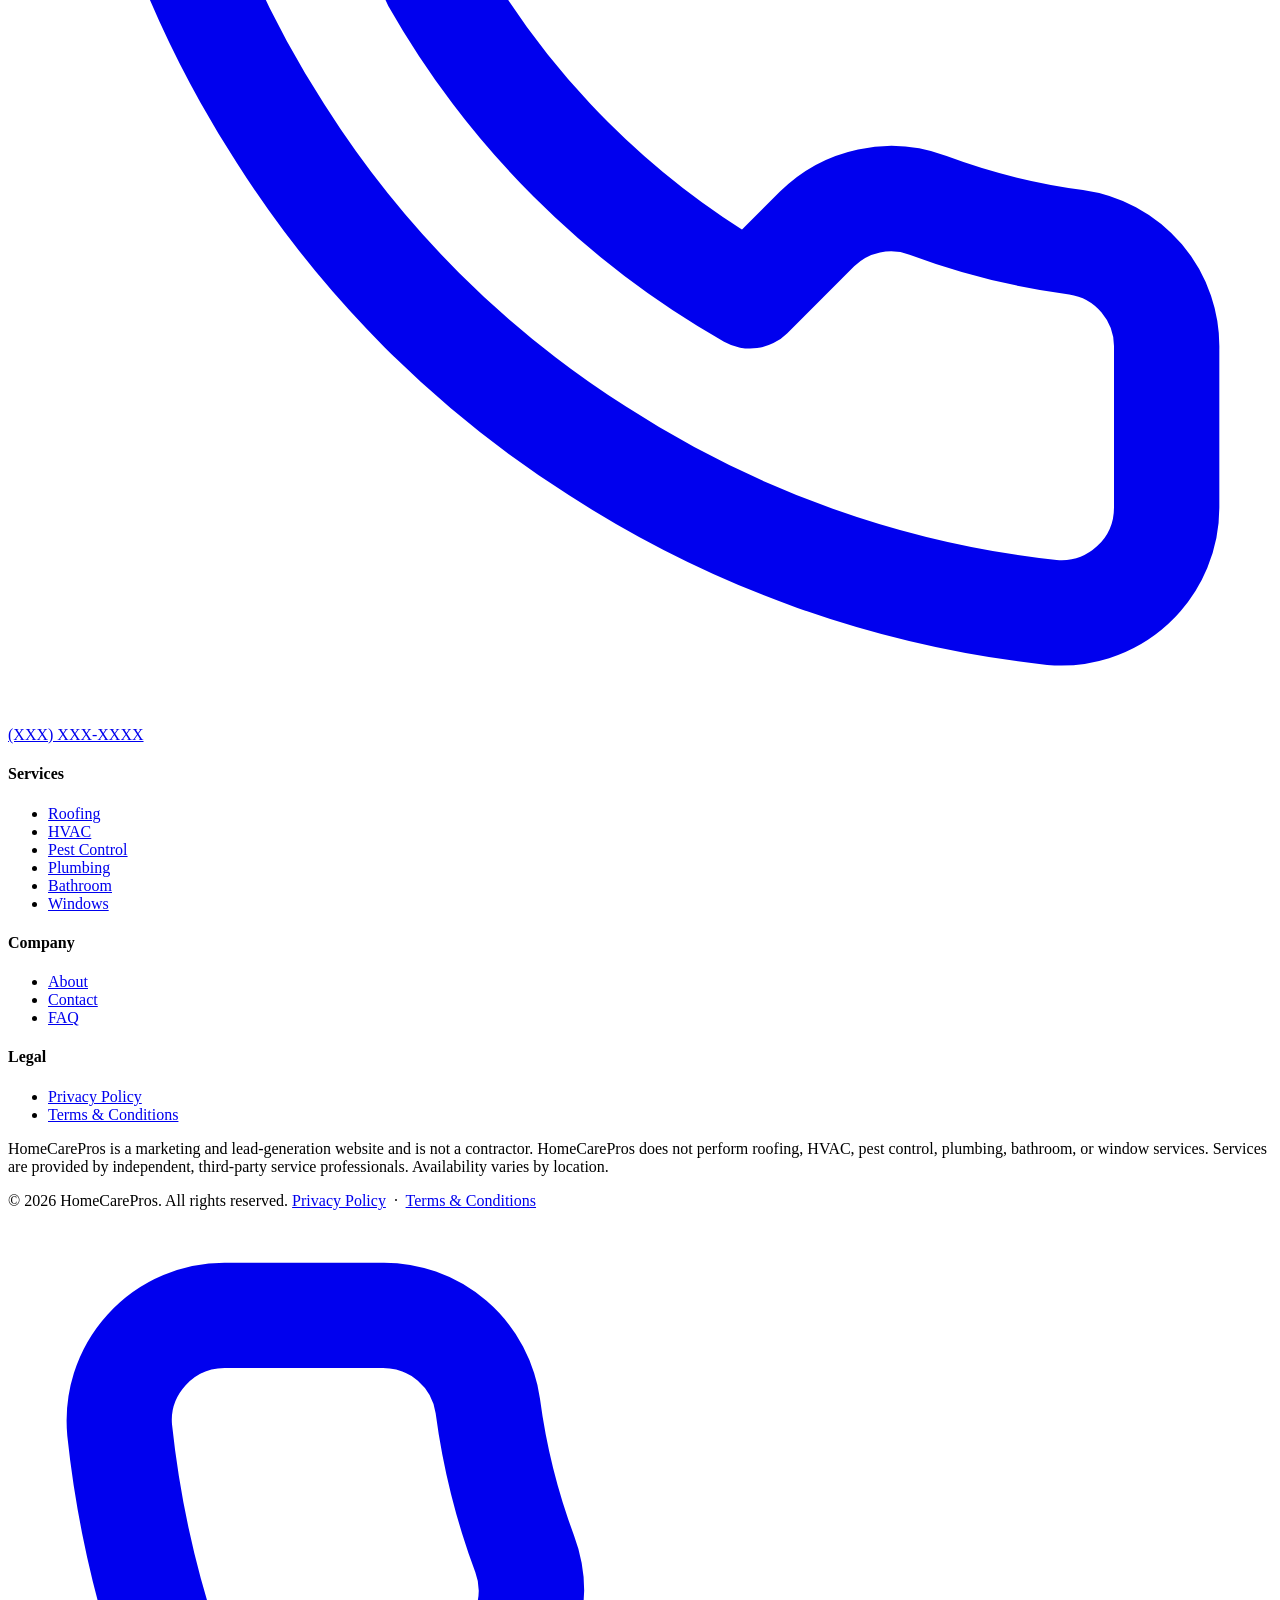
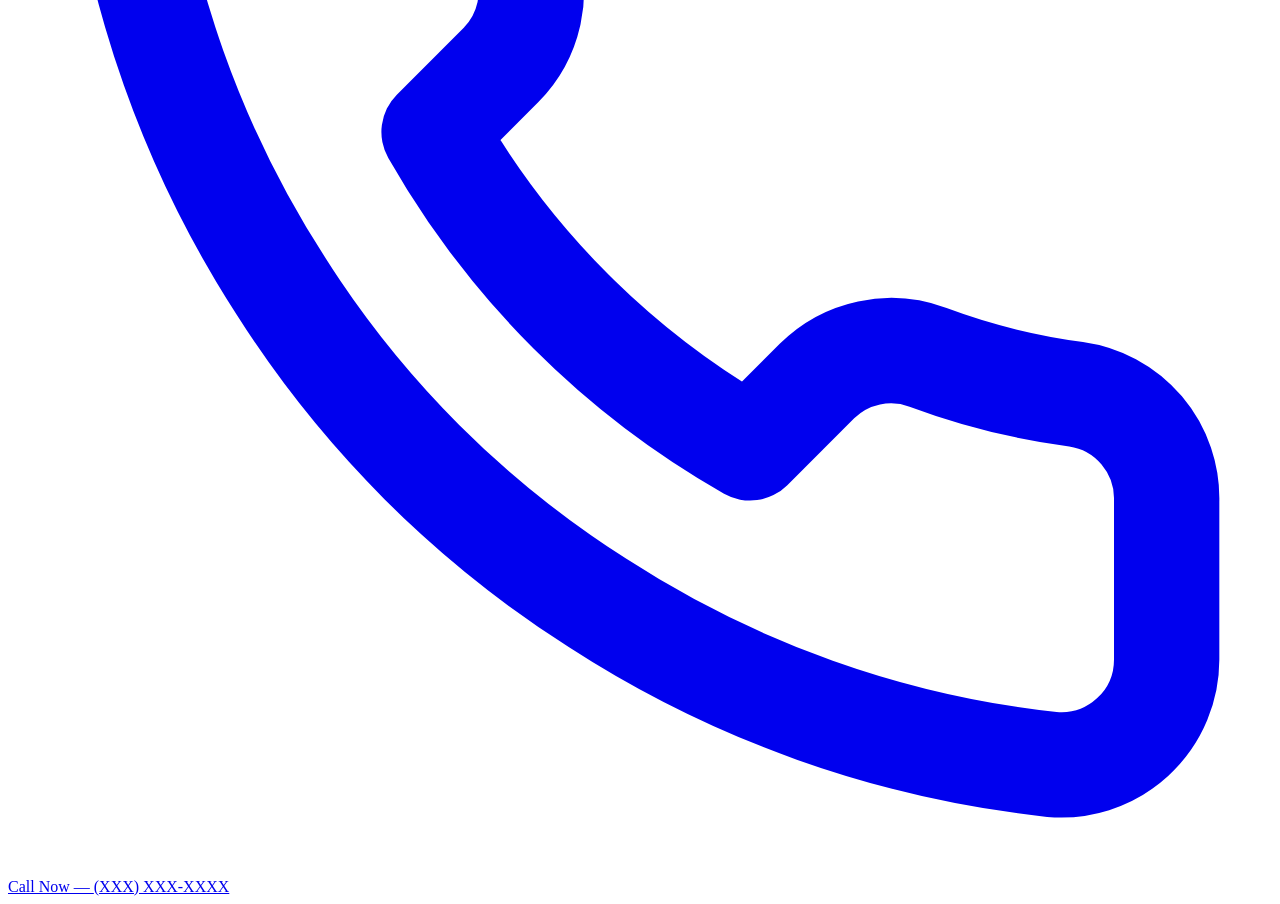
==== commit 04ca494c: "Add files via upload" ====
--- a/privacy-policy.html
+++ b/privacy-policy.html
@@ -23,7 +23,7 @@
 <header class="site-header">
   <div class="container">
     <a href="index.html" class="logo" aria-label="HomeCarePros home">
-      <svg class="logo-mark" viewBox="0 0 32 32" fill="none" xmlns="http://www.w3.org/2000/svg" aria-hidden="true">
+      <svg class="logo-mark" viewBox="0 0 32 32" fill="none" xmlns="http://www.w3.org/2000/svg" aria-hidden="true" width="32" height="32">
         <rect width="32" height="32" rx="6" fill="#0f1c2e"/>
         <path d="M6 17 16 8l10 9M9 15v9h14v-9" stroke="#c8532b" stroke-width="2.2" fill="none" stroke-linecap="round" stroke-linejoin="round"/>
       </svg>
@@ -107,7 +107,7 @@
     <div class="footer-grid">
       <div class="footer-brand">
         <a href="index.html" class="logo" aria-label="HomeCarePros home">
-          <svg class="logo-mark" viewBox="0 0 32 32" fill="none" xmlns="http://www.w3.org/2000/svg" aria-hidden="true">
+          <svg class="logo-mark" viewBox="0 0 32 32" fill="none" xmlns="http://www.w3.org/2000/svg" aria-hidden="true" width="32" height="32">
             <rect width="32" height="32" rx="6" fill="#faf8f4" fill-opacity="0.08"/>
             <path d="M6 17 16 8l10 9M9 15v9h14v-9" stroke="#c8532b" stroke-width="2.2" fill="none" stroke-linecap="round" stroke-linejoin="round"/>
           </svg>
